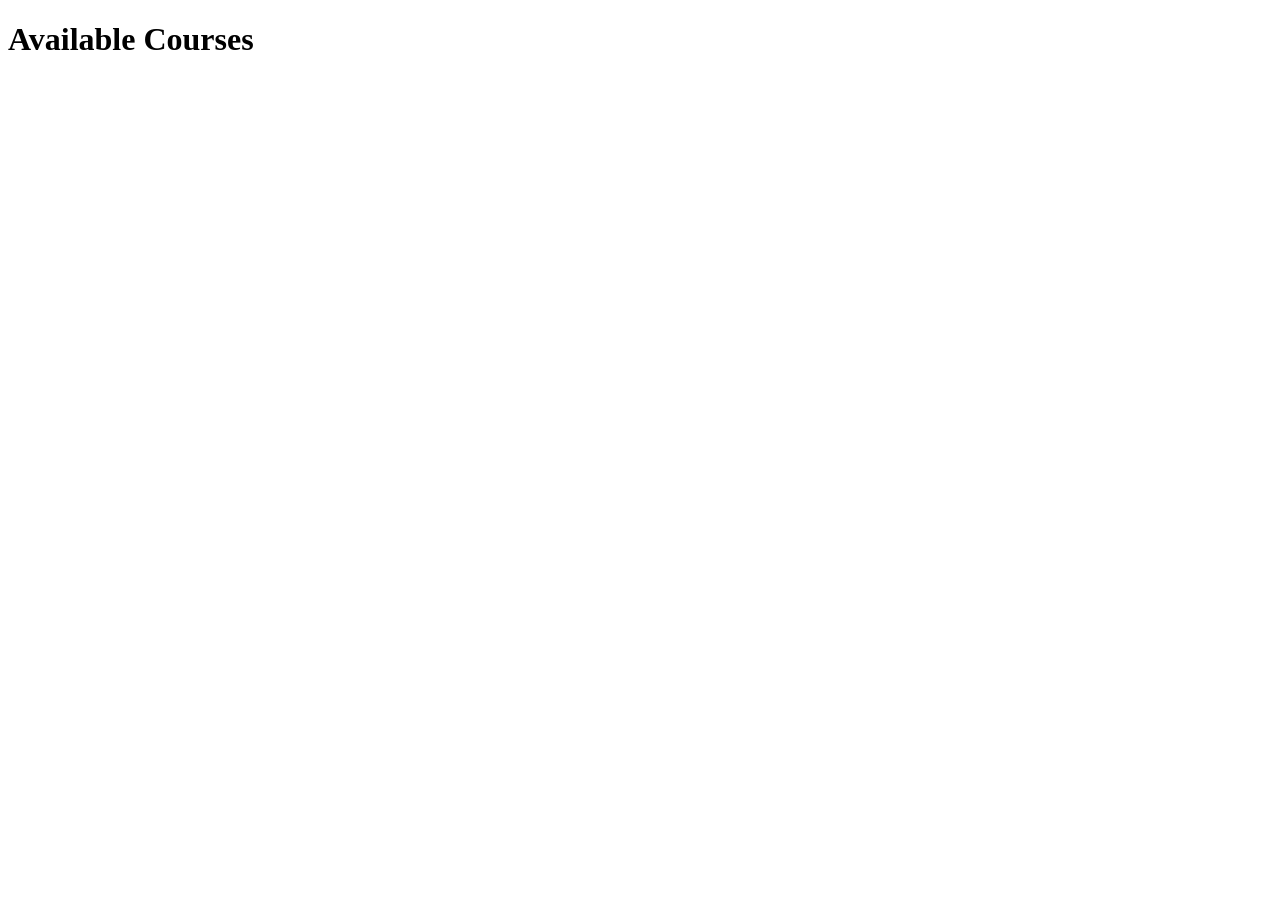
==== available.html @ a67e4909 "first commit" ====
<!DOCTYPE html>
<html lang="en">
<head>
    <meta charset="UTF-8">
    <meta name="viewport" content="width=device-width, initial-scale=1.0">
    <title>Available COurses</title>
</head>
<body>
    
<h1>Available Courses</h1>

</body>
</html>
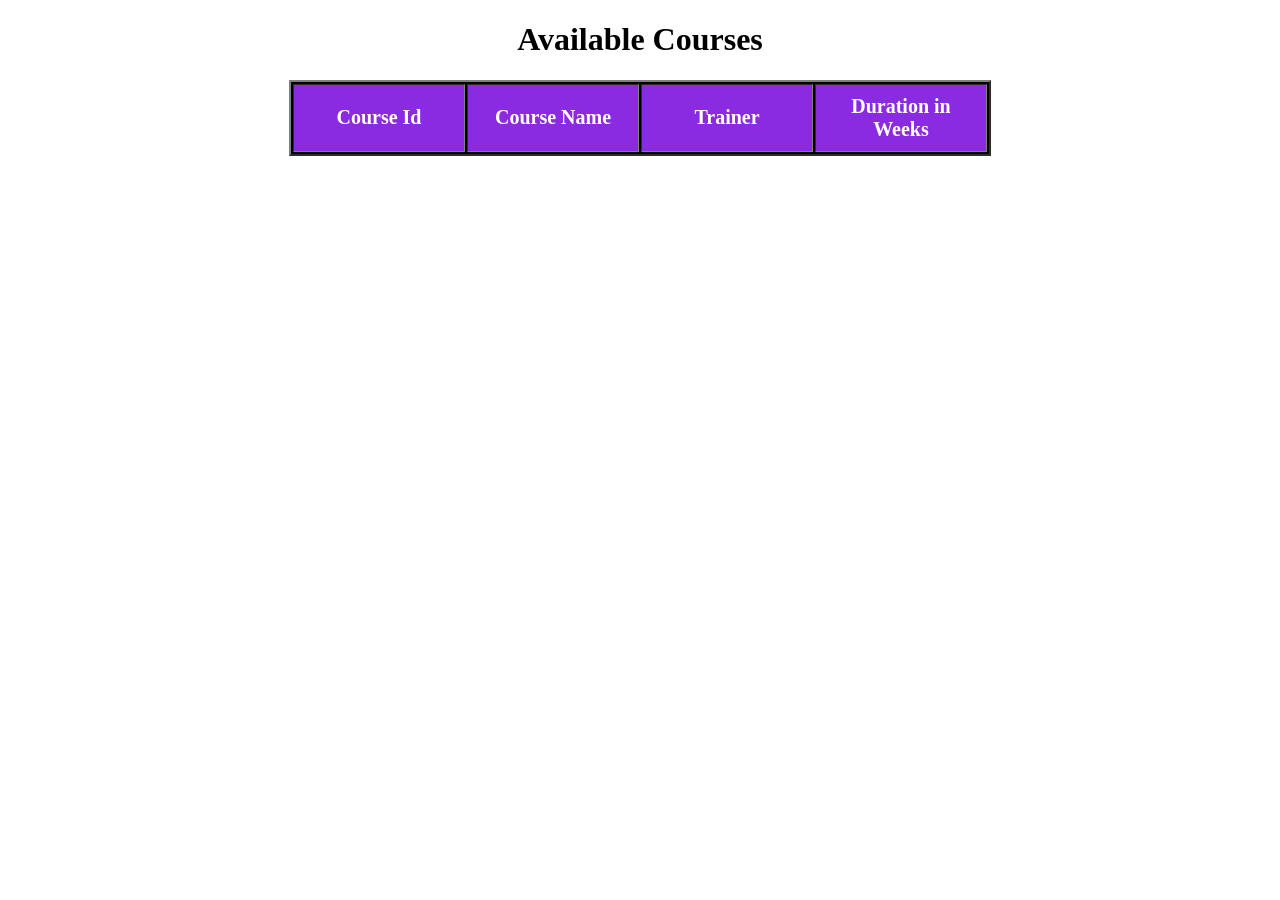
==== commit 0d13cae7: "upated JS" ====
--- a/available.html
+++ b/available.html
@@ -4,10 +4,36 @@
     <meta charset="UTF-8">
     <meta name="viewport" content="width=device-width, initial-scale=1.0">
     <title>Available COurses</title>
+
+    <style>
+        td{
+            background-color: aliceblue;
+        }
+    </style>
 </head>
 <body>
     
-<h1>Available Courses</h1>
+<h1 style="text-align: center;">Available Courses</h1>
+
+<table border="2" align="center" style="background-color: black;">
+
+    <tr align="center">
+        <th width="150" style="background-color: blueviolet; color: white; padding: 10px; font-size: 20px;">Course Id</th>
+        <th width="150" style="background-color: blueviolet; color: white; padding: 10px; font-size: 20px;">Course Name</th>
+        <th width="150" style="background-color: blueviolet; color: white; padding: 10px; font-size: 20px;">Trainer</th>
+        <th width="150" style="background-color: blueviolet; color: white; padding: 10px; font-size: 20px;">Duration in Weeks</th>
+    </tr>
+
+
+    <!-- Table body where rows will be inserted -->
+    <tbody align="center" id="courseTable">
+
+
+    </tbody> 
+
+</table>
+
+<script src="Course.js"></script>
 
 </body>
 </html>
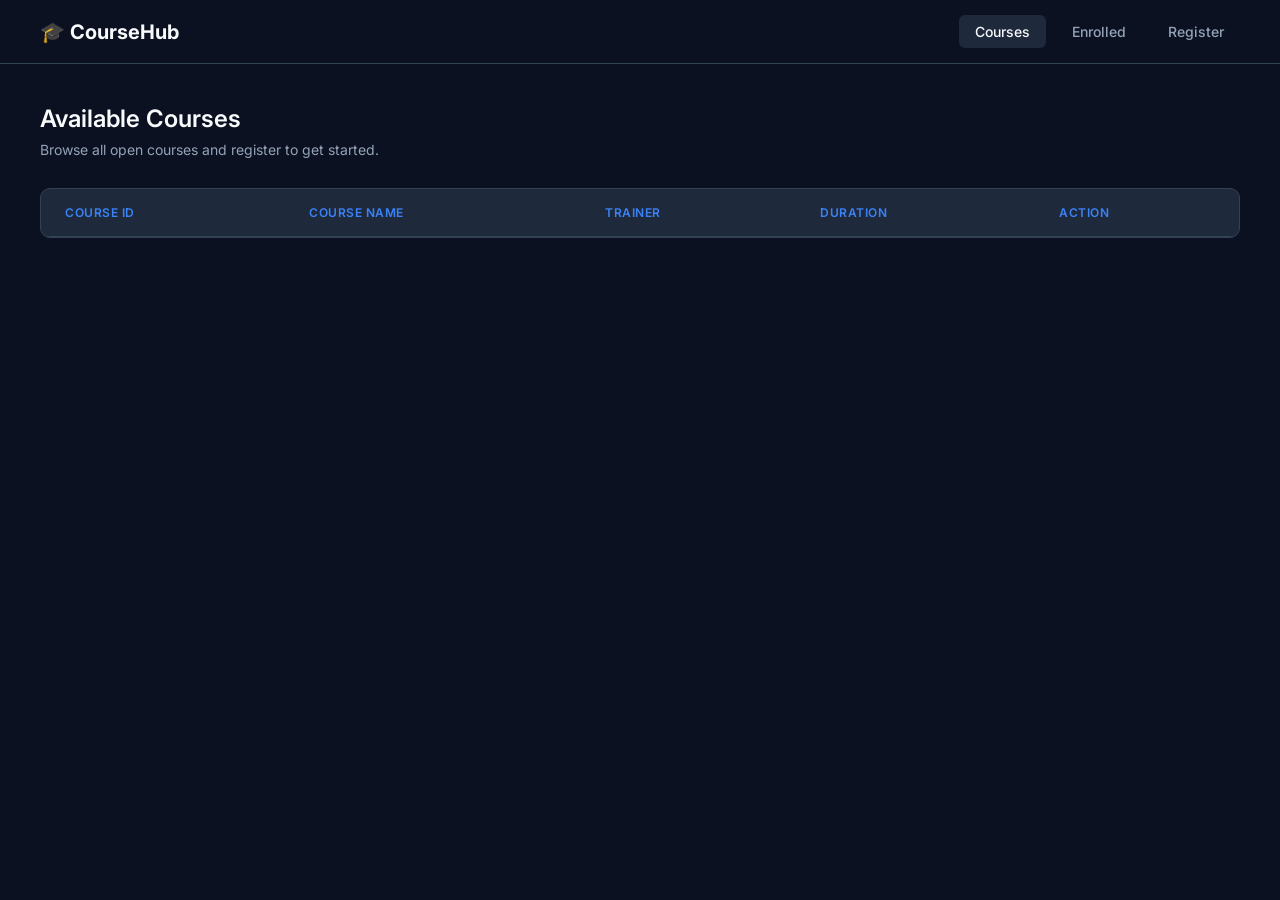
==== commit db7f0339: "Refactor course registration system: enhance UI, improve data fetching, and remove unused files" ====
--- a/available.html
+++ b/available.html
@@ -3,37 +3,44 @@
 <head>
     <meta charset="UTF-8">
     <meta name="viewport" content="width=device-width, initial-scale=1.0">
-    <title>Available COurses</title>
-
-    <style>
-        td{
-            background-color: aliceblue;
-        }
-    </style>
+    <title>Available Courses - CourseHub</title>
+    <link rel="stylesheet" href="style.css">
 </head>
 <body>
-    
-<h1 style="text-align: center;">Available Courses</h1>
+    <nav class="navbar">
+        <div class="brand">
+            🎓 CourseHub
+        </div>
+        <div class="nav-links">
+            <a href="available.html" class="nav-link active">Courses</a>
+            <a href="enrolled.html" class="nav-link">Enrolled</a>
+            <a href="register.html" class="nav-link">Register</a>
+        </div>
+    </nav>
 
-<table border="2" align="center" style="background-color: black;">
+    <div class="container">
+        <div class="page-header">
+            <h1 class="page-title">Available Courses</h1>
+            <p class="page-subtitle">Browse all open courses and register to get started.</p>
+        </div>
 
-    <tr align="center">
-        <th width="150" style="background-color: blueviolet; color: white; padding: 10px; font-size: 20px;">Course Id</th>
-        <th width="150" style="background-color: blueviolet; color: white; padding: 10px; font-size: 20px;">Course Name</th>
-        <th width="150" style="background-color: blueviolet; color: white; padding: 10px; font-size: 20px;">Trainer</th>
-        <th width="150" style="background-color: blueviolet; color: white; padding: 10px; font-size: 20px;">Duration in Weeks</th>
-    </tr>
+        <div class="table-container">
+            <table>
+                <thead>
+                    <tr>
+                        <th>Course ID</th>
+                        <th>Course Name</th>
+                        <th>Trainer</th>
+                        <th>Duration</th>
+                        <th>Action</th>
+                    </tr>
+                </thead>
+                <tbody id="courseTable">
+                    </tbody> 
+            </table>
+        </div>
+    </div>
 
-
-    <!-- Table body where rows will be inserted -->
-    <tbody align="center" id="courseTable">
-
-
-    </tbody> 
-
-</table>
-
-<script src="Course.js"></script>
-
+    <script src="Course.js"></script>
 </body>
 </html>
--- a/style.css
+++ b/style.css
@@ -0,0 +1,211 @@
+@import url('https://fonts.googleapis.com/css2?family=Inter:wght@400;500;600;700&display=swap');
+
+:root {
+    --bg-main: #0B1120;
+    --bg-surface: #1E293B;
+    --bg-surface-hover: #334155;
+    --text-primary: #F8FAFC;
+    --text-secondary: #94A3B8;
+    --border-color: #334155;
+    --accent-color: #3B82F6;
+    --accent-bg: rgba(59, 130, 246, 0.1);
+}
+
+body {
+    font-family: 'Inter', sans-serif;
+    background-color: var(--bg-main);
+    color: var(--text-primary);
+    margin: 0;
+    padding: 0;
+    min-height: 100vh;
+}
+
+/* Navigation Bar */
+.navbar {
+    display: flex;
+    justify-content: space-between;
+    align-items: center;
+    padding: 15px 40px;
+    background-color: var(--bg-main);
+    border-bottom: 1px solid var(--border-color);
+}
+
+.brand {
+    font-size: 20px;
+    font-weight: 700;
+    color: var(--text-primary);
+    display: flex;
+    align-items: center;
+    gap: 10px;
+}
+
+.nav-links {
+    display: flex;
+    gap: 10px;
+}
+
+.nav-link {
+    color: var(--text-secondary);
+    text-decoration: none;
+    padding: 8px 16px;
+    border-radius: 6px;
+    font-size: 14px;
+    font-weight: 500;
+    transition: all 0.2s;
+}
+
+.nav-link:hover, .nav-link.active {
+    background-color: var(--bg-surface);
+    color: var(--text-primary);
+}
+
+/* Main Container & Header */
+.container {
+    padding: 40px;
+    max-width: 1400px;
+    margin: 0 auto;
+}
+
+.page-header {
+    margin-bottom: 30px;
+}
+
+.register-header{
+    margin-bottom: 30px;
+    display: flex;
+    flex-direction: column;
+    align-items: center;
+}
+
+.page-title {
+    font-size: 24px;
+    font-weight: 600;
+    margin: 0 0 8px 0;
+}
+
+.page-subtitle {
+    color: var(--text-secondary);
+    font-size: 14px;
+    margin: 0;
+}
+
+/* Data Table */
+.table-container {
+    background-color: var(--bg-surface);
+    border-radius: 10px;
+    border: 1px solid var(--border-color);
+    overflow: hidden;
+}
+
+table {
+    width: 100%;
+    border-collapse: collapse;
+    text-align: left;
+}
+
+th {
+    padding: 16px 24px;
+    font-size: 12px;
+    font-weight: 600;
+    color: var(--accent-color);
+    text-transform: uppercase;
+    letter-spacing: 0.5px;
+    border-bottom: 1px solid var(--border-color);
+}
+
+td {
+    padding: 16px 24px;
+    font-size: 14px;
+    border-bottom: 1px solid var(--border-color);
+    color: var(--text-primary);
+}
+
+tr:last-child td {
+    border-bottom: none;
+}
+
+tr:hover td {
+    background-color: rgba(255, 255, 255, 0.02);
+}
+
+/* Badges & Buttons */
+.badge {
+    background-color: var(--accent-bg);
+    color: var(--accent-color);
+    padding: 4px 12px;
+    border-radius: 20px;
+    font-size: 13px;
+    font-weight: 500;
+    display: inline-block;
+}
+
+.btn-action {
+    background: transparent;
+    color: var(--text-secondary);
+    border: 1px solid var(--border-color);
+    padding: 6px 16px;
+    border-radius: 6px;
+    font-size: 13px;
+    cursor: pointer;
+    transition: all 0.2s;
+}
+
+.btn-action:hover {
+    background-color: var(--bg-surface-hover);
+    color: var(--text-primary);
+}
+
+.btn-primary {
+    background-color: var(--accent-color);
+    color: white;
+    border: none;
+    padding: 10px 20px;
+    border-radius: 6px;
+    font-size: 14px;
+    font-weight: 500;
+    cursor: pointer;
+    width: 100%;
+    margin-top: 20px;
+}
+
+.btn-primary:hover {
+    background-color: #2563eb;
+}
+
+/* Form Styling */
+.form-container {
+    background-color: var(--bg-surface);
+    padding: 30px;
+    border-radius: 10px;
+    border: 1px solid var(--border-color);
+    max-width: 500px;
+}
+
+.form-group {
+    margin-bottom: 20px;
+}
+
+label {
+    display: block;
+    font-size: 13px;
+    color: var(--text-secondary);
+    margin-bottom: 8px;
+    text-transform: uppercase;
+    letter-spacing: 0.5px;
+}
+
+input, select {
+    width: 100%;
+    padding: 12px;
+    background-color: var(--bg-main);
+    border: 1px solid var(--border-color);
+    color: var(--text-primary);
+    border-radius: 6px;
+    box-sizing: border-box;
+    font-family: 'Inter', sans-serif;
+}
+
+input:focus, select:focus {
+    outline: none;
+    border-color: var(--accent-color);
+}
